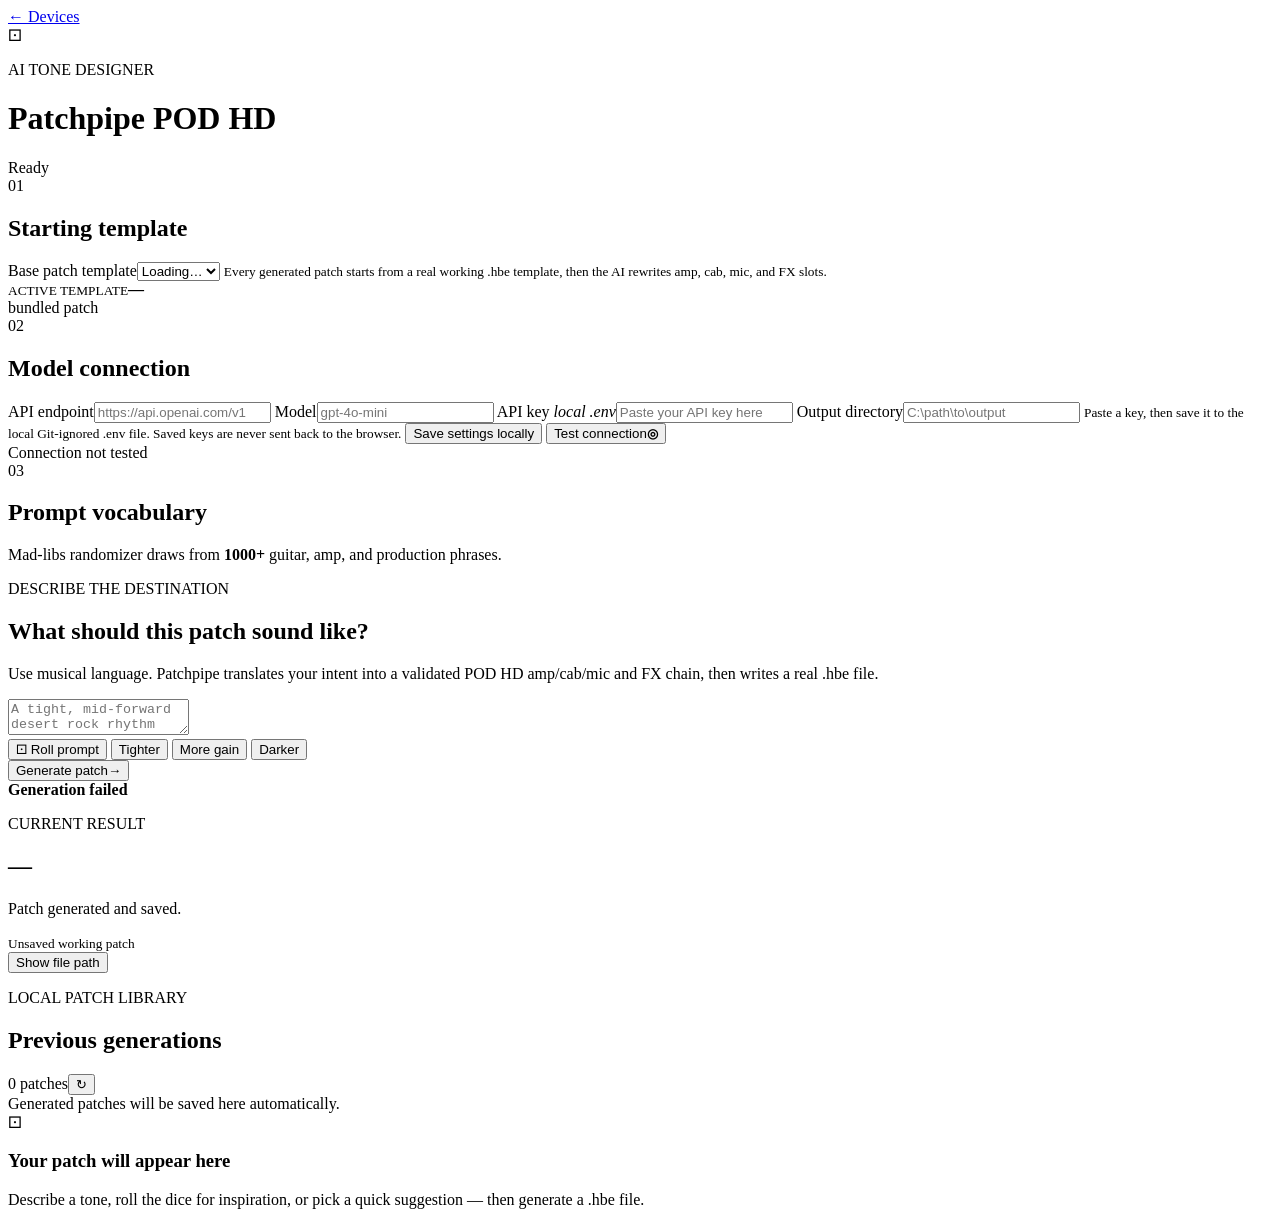
==== src/patchpipe/devices/pod_hd/web_assets/index.html @ 09b9dd2f "Initial Patchpipe release with JUNO-DS and POD HD patch makers. Unified browser UI with device hub, " ====
<!doctype html>
<html lang="en">
<head>
  <meta charset="utf-8">
  <meta name="viewport" content="width=device-width, initial-scale=1">
  <title>Patchpipe · POD HD</title>
  <link rel="stylesheet" href="/pod-hd/app.css">
</head>
<body>
  <div class="ambient ambient-one"></div>
  <div class="ambient ambient-two"></div>
  <header class="topbar">
    <a class="home-link" href="/" title="Back to Patchpipe devices">← Devices</a>
    <div class="brand-mark">⚀</div>
    <div>
      <p class="eyebrow">AI TONE DESIGNER</p>
      <h1>Patchpipe <span>POD HD</span></h1>
    </div>
    <div class="status" id="app-status"><i></i><span>Ready</span></div>
  </header>

  <main class="shell">
    <aside class="sidebar">
      <section class="panel source-panel">
        <div class="section-heading"><span>01</span><h2>Starting template</h2></div>
        <label>Base patch template<select id="template"><option value="">Loading…</option></select></label>
        <small class="field-help">Every generated patch starts from a real working .hbe template, then the AI rewrites amp, cab, mic, and FX slots.</small>
        <div class="loaded-patch" id="loaded-template">
          <div><small>ACTIVE TEMPLATE</small><strong id="loaded-template-name">—</strong></div>
          <span id="loaded-template-hint">bundled patch</span>
        </div>
      </section>

      <section class="panel settings-panel">
        <div class="section-heading"><span>02</span><h2>Model connection</h2></div>
        <label>API endpoint<input id="base-url" placeholder="https://api.openai.com/v1"></label>
        <label>Model<input id="model" placeholder="gpt-4o-mini"></label>
        <label>API key <em>local .env</em><input id="api-key" type="password" autocomplete="off" placeholder="Paste your API key here"></label>
        <label>Output directory<input id="output-dir" placeholder="C:\path\to\output"></label>
        <small class="field-help" id="key-help">Paste a key, then save it to the local Git-ignored .env file. Saved keys are never sent back to the browser.</small>
        <button class="button ghost full" id="save-configuration">Save settings locally</button>
        <button class="button test-button full" id="test-connection"><span>Test connection</span><b>◎</b></button>
        <div class="save-result" id="save-result"></div>
        <div class="connection-result" id="connection-result"><i></i><span>Connection not tested</span></div>
      </section>

      <section class="panel vocab-panel">
        <div class="section-heading"><span>03</span><h2>Prompt vocabulary</h2></div>
        <p class="field-help" style="margin-top:0">Mad-libs randomizer draws from <strong id="vocab-count">1000+</strong> guitar, amp, and production phrases.</p>
      </section>
    </aside>

    <section class="workspace">
      <section class="hero-card">
        <div class="hero-copy">
          <p class="eyebrow">DESCRIBE THE DESTINATION</p>
          <h2>What should this patch sound like?</h2>
          <p>Use musical language. Patchpipe translates your intent into a validated POD HD amp/cab/mic and FX chain, then writes a real .hbe file.</p>
        </div>
        <div class="prompt-wrap">
          <textarea id="request" maxlength="4000" placeholder="A tight, mid-forward desert rock rhythm tone with amp gain, a noise gate, and a short slapback delay…"></textarea>
          <div class="prompt-footer">
            <div class="suggestions">
              <button class="randomize" id="randomize-prompt" title="Roll the dice — randomize prompt">⚀ Roll prompt</button>
              <button data-prompt="Tighten the low end and add a noise gate">Tighter</button>
              <button data-prompt="Scoop the mids slightly and add more gain">More gain</button>
              <button data-prompt="Make it darker with longer reverb tail">Darker</button>
            </div>
            <button class="button primary" id="generate-button"><span>Generate patch</span><b>→</b></button>
          </div>
          <div class="generation-error hidden" id="generation-error"><strong>Generation failed</strong><span></span></div>
        </div>
      </section>

      <section class="result-card hidden" id="result-card">
        <div class="result-header">
          <div>
            <p class="eyebrow">CURRENT RESULT</p>
            <h2 id="patch-name">—</h2>
            <p id="explanation">Patch generated and saved.</p>
            <small class="current-version" id="current-version">Unsaved working patch</small>
          </div>
          <div class="result-actions">
            <button class="button ghost" id="reveal-path-button">Show file path</button>
          </div>
        </div>
        <div class="common-strip" id="common-parameters"></div>
        <div class="tone-grid" id="tone-grid"></div>
      </section>

      <section class="history-card">
        <div class="history-header">
          <div><p class="eyebrow">LOCAL PATCH LIBRARY</p><h2>Previous generations</h2></div>
          <div><span id="history-count">0 patches</span><button class="icon-button" id="refresh-history" title="Refresh patch history">↻</button></div>
        </div>
        <div class="history-list" id="history-list">
          <div class="history-empty">Generated patches will be saved here automatically.</div>
        </div>
      </section>

      <section class="empty-state" id="empty-state">
        <div class="rings"><i></i><i></i><i></i><span>⚀</span></div>
        <h3>Your patch will appear here</h3>
        <p>Describe a tone, roll the dice for inspiration, or pick a quick suggestion — then generate a .hbe file.</p>
      </section>
    </section>
  </main>

  <div class="toast" id="toast"></div>
  <script>
    window.PATCHPIPE = { apiPrefix: "/api/pod-hd", home: "/" };
  </script>
  <script src="/pod-hd/app.js"></script>
</body>
</html>
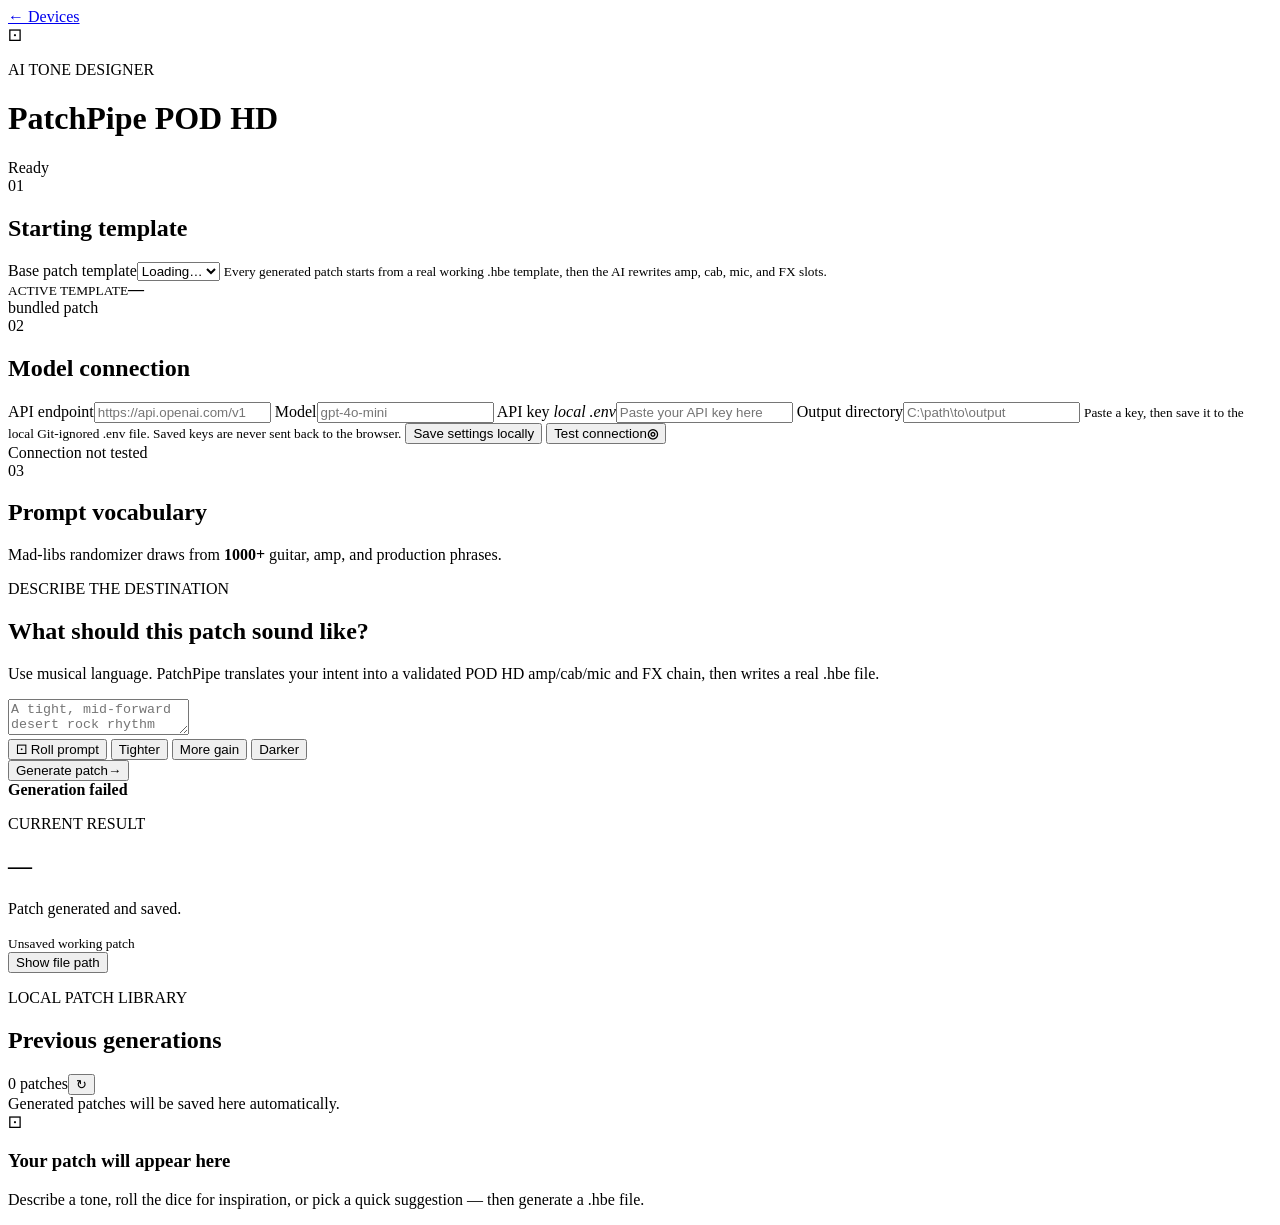
==== commit 4f292399: "Write the product name as PatchPipe Co-Authored-By: Claude Opus 5.5 <noreply@anthropic.com>" ====
--- a/src/patchpipe/devices/pod_hd/web_assets/index.html
+++ b/src/patchpipe/devices/pod_hd/web_assets/index.html
@@ -3,18 +3,20 @@
 <head>
   <meta charset="utf-8">
   <meta name="viewport" content="width=device-width, initial-scale=1">
-  <title>Patchpipe · POD HD</title>
+  <title>PatchPipe · POD HD</title>
+  <link rel="icon" href="/favicon.ico" sizes="any">
+  <link rel="icon" href="/hub/favicon.svg" type="image/svg+xml">
   <link rel="stylesheet" href="/pod-hd/app.css">
 </head>
 <body>
   <div class="ambient ambient-one"></div>
   <div class="ambient ambient-two"></div>
   <header class="topbar">
-    <a class="home-link" href="/" title="Back to Patchpipe devices">← Devices</a>
+    <a class="home-link" href="/" title="Back to PatchPipe devices">← Devices</a>
     <div class="brand-mark">⚀</div>
     <div>
       <p class="eyebrow">AI TONE DESIGNER</p>
-      <h1>Patchpipe <span>POD HD</span></h1>
+      <h1>PatchPipe <span>POD HD</span></h1>
     </div>
     <div class="status" id="app-status"><i></i><span>Ready</span></div>
   </header>
@@ -55,7 +57,7 @@
         <div class="hero-copy">
           <p class="eyebrow">DESCRIBE THE DESTINATION</p>
           <h2>What should this patch sound like?</h2>
-          <p>Use musical language. Patchpipe translates your intent into a validated POD HD amp/cab/mic and FX chain, then writes a real .hbe file.</p>
+          <p>Use musical language. PatchPipe translates your intent into a validated POD HD amp/cab/mic and FX chain, then writes a real .hbe file.</p>
         </div>
         <div class="prompt-wrap">
           <textarea id="request" maxlength="4000" placeholder="A tight, mid-forward desert rock rhythm tone with amp gain, a noise gate, and a short slapback delay…"></textarea>
